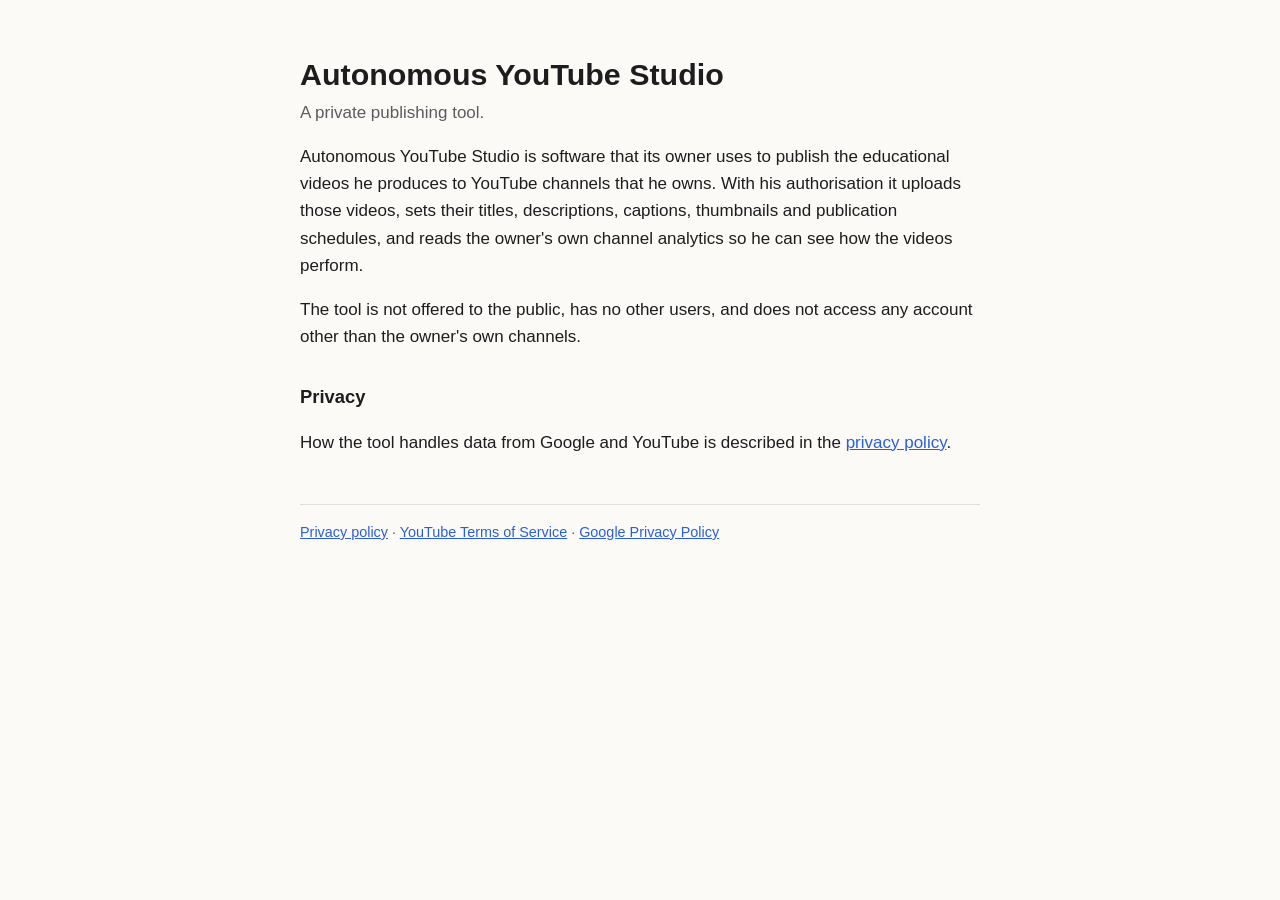
==== index.html @ ed7c19bc "Homepage and privacy policy for Autonomous YouTube Studio Co-Authored-By: Claude Opus 5.5 <noreply@a" ====
<!doctype html>
<html lang="en">
<head>
<meta charset="utf-8">
<meta name="viewport" content="width=device-width, initial-scale=1">
<title>Autonomous YouTube Studio</title>
<meta name="description" content="A private publishing tool used by its owner to manage his own YouTube channels.">
<link rel="stylesheet" href="/style.css">
</head>
<body>
<main>
<h1>Autonomous YouTube Studio</h1>
<p class="lede">A private publishing tool.</p>
<p>Autonomous YouTube Studio is software that its owner uses to publish the educational videos he produces to YouTube channels that he owns. With his authorisation it uploads those videos, sets their titles, descriptions, captions, thumbnails and publication schedules, and reads the owner's own channel analytics so he can see how the videos perform.</p>
<p>The tool is not offered to the public, has no other users, and does not access any account other than the owner's own channels.</p>
<h2>Privacy</h2>
<p>How the tool handles data from Google and YouTube is described in the <a href="/privacy">privacy policy</a>.</p>
<footer>
<a href="/privacy">Privacy policy</a> · <a href="https://www.youtube.com/t/terms">YouTube Terms of Service</a> · <a href="https://policies.google.com/privacy">Google Privacy Policy</a>
</footer>
</main>
</body>
</html>
---- style.css ----
:root{--bg:#fbfaf7;--fg:#1d1d1f;--muted:#5b5b60;--rule:#e2dfd8;--accent:#2b5fd9}
@media (prefers-color-scheme:dark){:root{--bg:#121214;--fg:#ececee;--muted:#a3a3aa;--rule:#2a2a2e;--accent:#8fb0ff}}
*{box-sizing:border-box}html{-webkit-text-size-adjust:100%}
body{margin:0;background:var(--bg);color:var(--fg);font:17px/1.6 -apple-system,BlinkMacSystemFont,"Segoe UI",Roboto,Helvetica,Arial,sans-serif}
main{max-width:720px;margin:0 auto;padding:56px 20px 72px}
h1{font-size:1.9rem;line-height:1.2;margin:0 0 .4rem}h2{font-size:1.15rem;margin:2rem 0 .4rem}
p,li{color:var(--fg)}.lede{color:var(--muted);margin-top:0}
a{color:var(--accent)}ul{padding-left:1.2rem}
footer{border-top:1px solid var(--rule);margin-top:3rem;padding-top:1rem;color:var(--muted);font-size:.9rem}
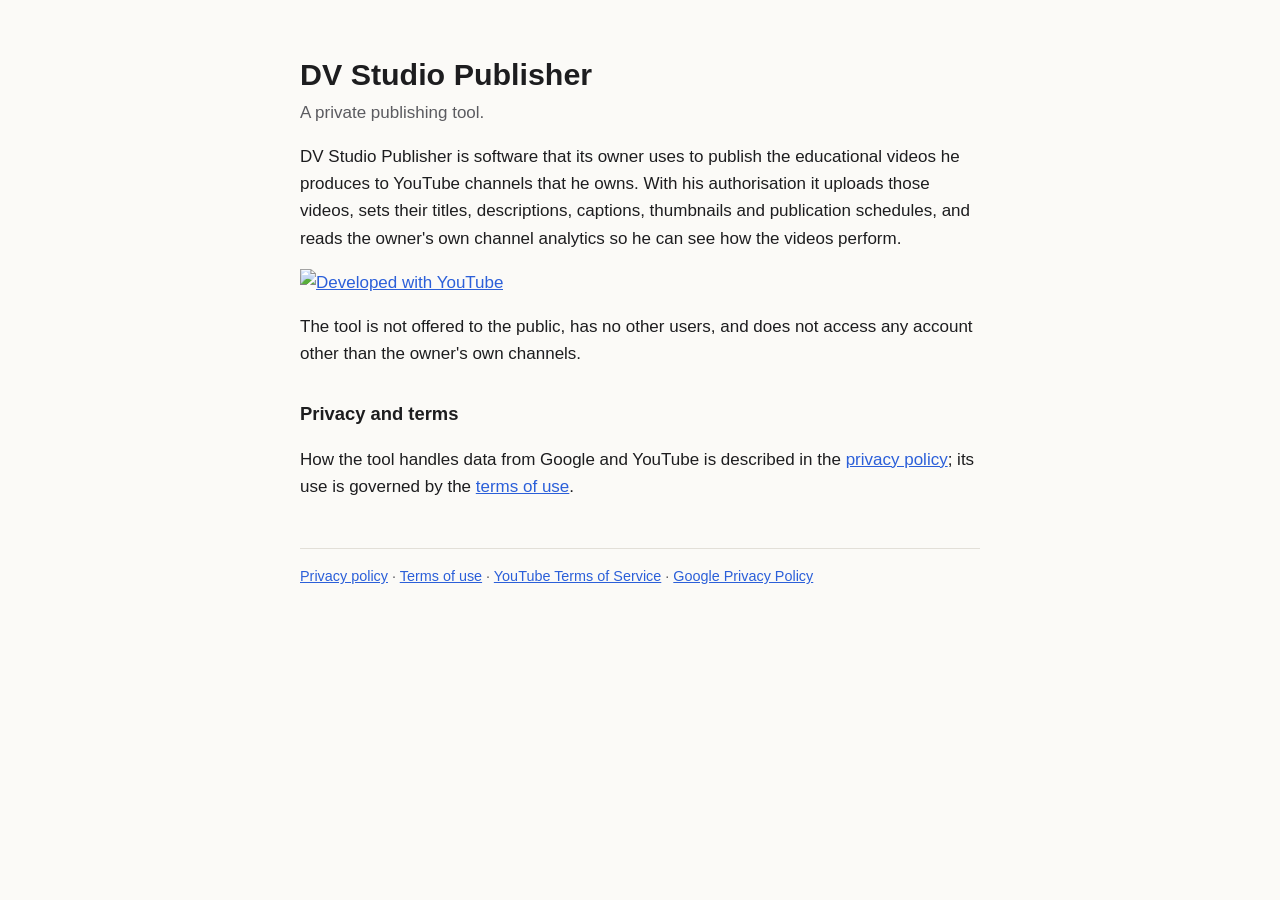
==== commit 4249f07a: "Rename to DV Studio Publisher; privacy policy with contact and exact policy links; add terms of use " ====
--- a/index.html
+++ b/index.html
@@ -3,20 +3,21 @@
 <head>
 <meta charset="utf-8">
 <meta name="viewport" content="width=device-width, initial-scale=1">
-<title>Autonomous YouTube Studio</title>
+<title>DV Studio Publisher</title>
 <meta name="description" content="A private publishing tool used by its owner to manage his own YouTube channels.">
 <link rel="stylesheet" href="/style.css">
 </head>
 <body>
 <main>
-<h1>Autonomous YouTube Studio</h1>
+<h1>DV Studio Publisher</h1>
 <p class="lede">A private publishing tool.</p>
-<p>Autonomous YouTube Studio is software that its owner uses to publish the educational videos he produces to YouTube channels that he owns. With his authorisation it uploads those videos, sets their titles, descriptions, captions, thumbnails and publication schedules, and reads the owner's own channel analytics so he can see how the videos perform.</p>
+<p>DV Studio Publisher is software that its owner uses to publish the educational videos he produces to YouTube channels that he owns. With his authorisation it uploads those videos, sets their titles, descriptions, captions, thumbnails and publication schedules, and reads the owner's own channel analytics so he can see how the videos perform.</p>
+<p><a href="https://www.youtube.com/@tickermark"><img src="https://developers.google.com/static/youtube/images/developed-with-youtube-sentence-case-light.png" alt="Developed with YouTube" height="20"></a></p>
 <p>The tool is not offered to the public, has no other users, and does not access any account other than the owner's own channels.</p>
-<h2>Privacy</h2>
-<p>How the tool handles data from Google and YouTube is described in the <a href="/privacy">privacy policy</a>.</p>
+<h2>Privacy and terms</h2>
+<p>How the tool handles data from Google and YouTube is described in the <a href="/privacy">privacy policy</a>; its use is governed by the <a href="/terms">terms of use</a>.</p>
 <footer>
-<a href="/privacy">Privacy policy</a> · <a href="https://www.youtube.com/t/terms">YouTube Terms of Service</a> · <a href="https://policies.google.com/privacy">Google Privacy Policy</a>
+<a href="/privacy">Privacy policy</a> · <a href="/terms">Terms of use</a> · <a href="https://www.youtube.com/t/terms">YouTube Terms of Service</a> · <a href="http://www.google.com/policies/privacy">Google Privacy Policy</a>
 </footer>
 </main>
 </body>
